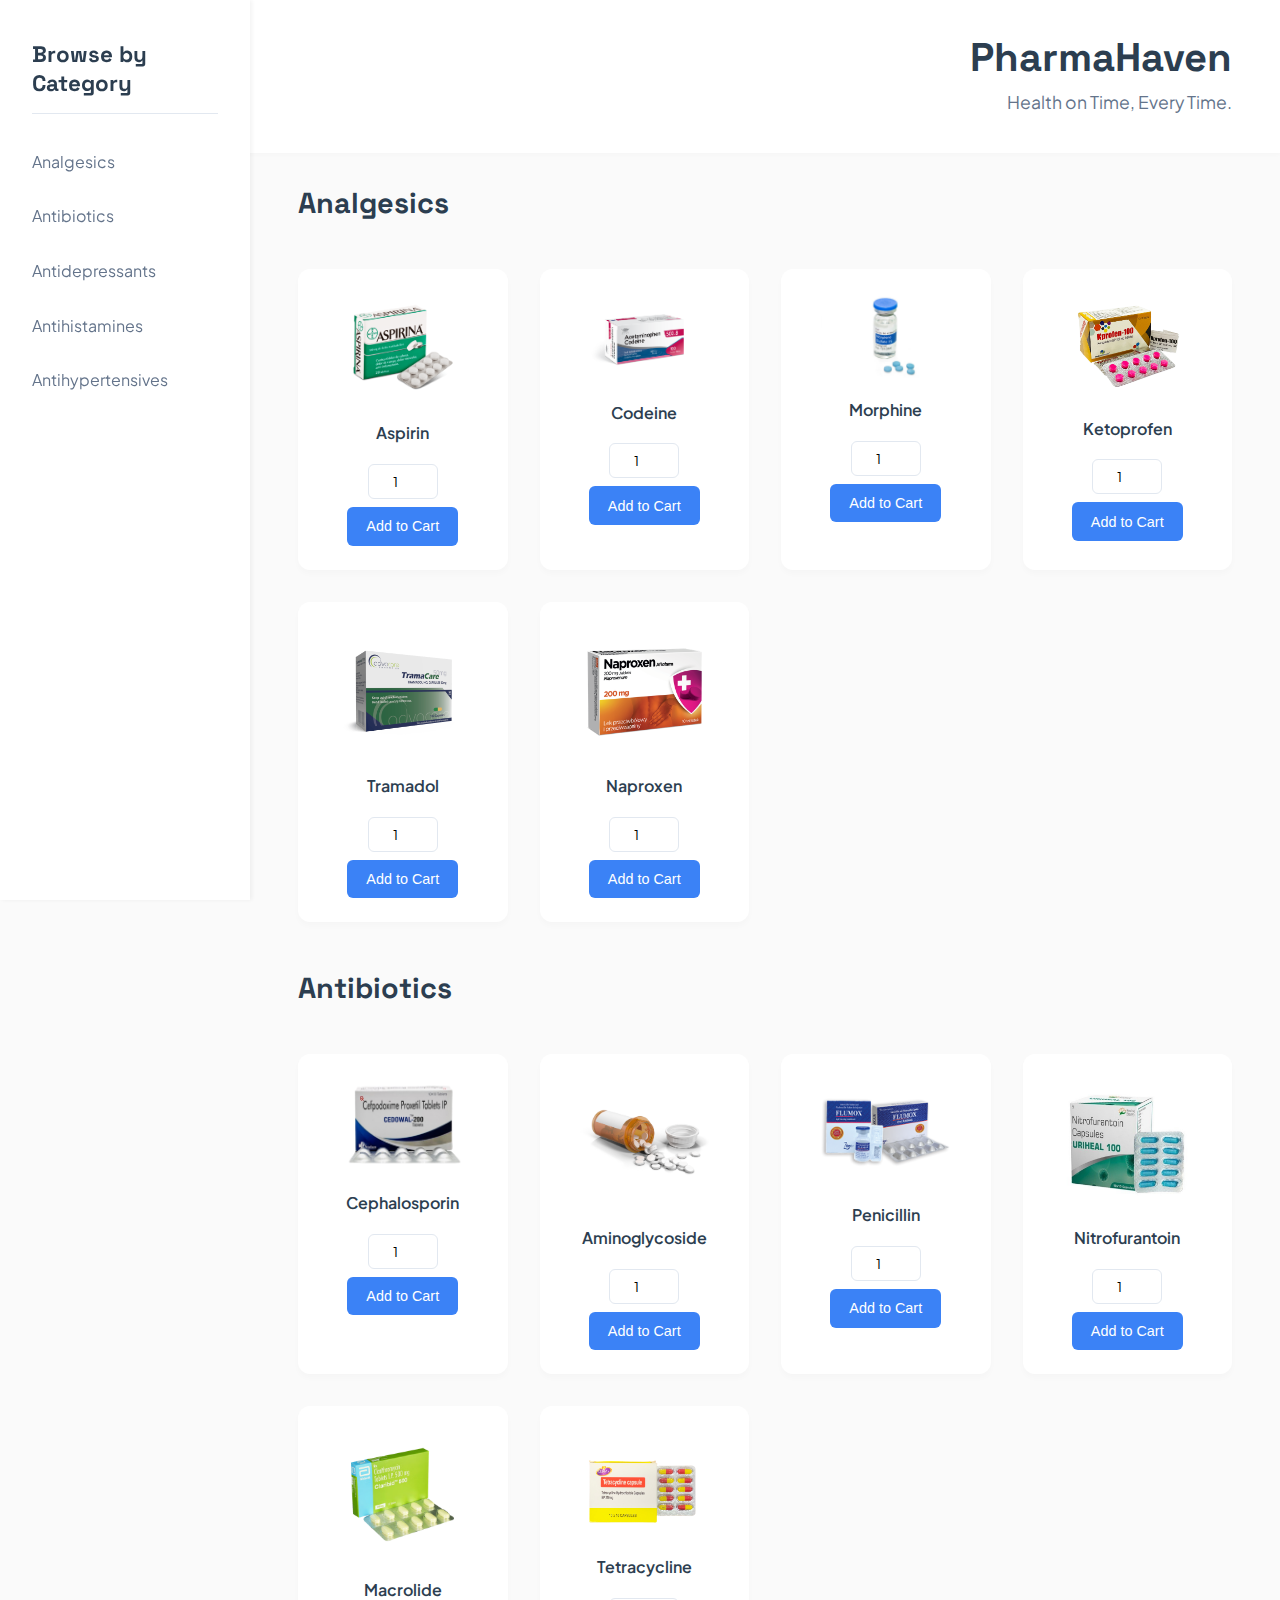
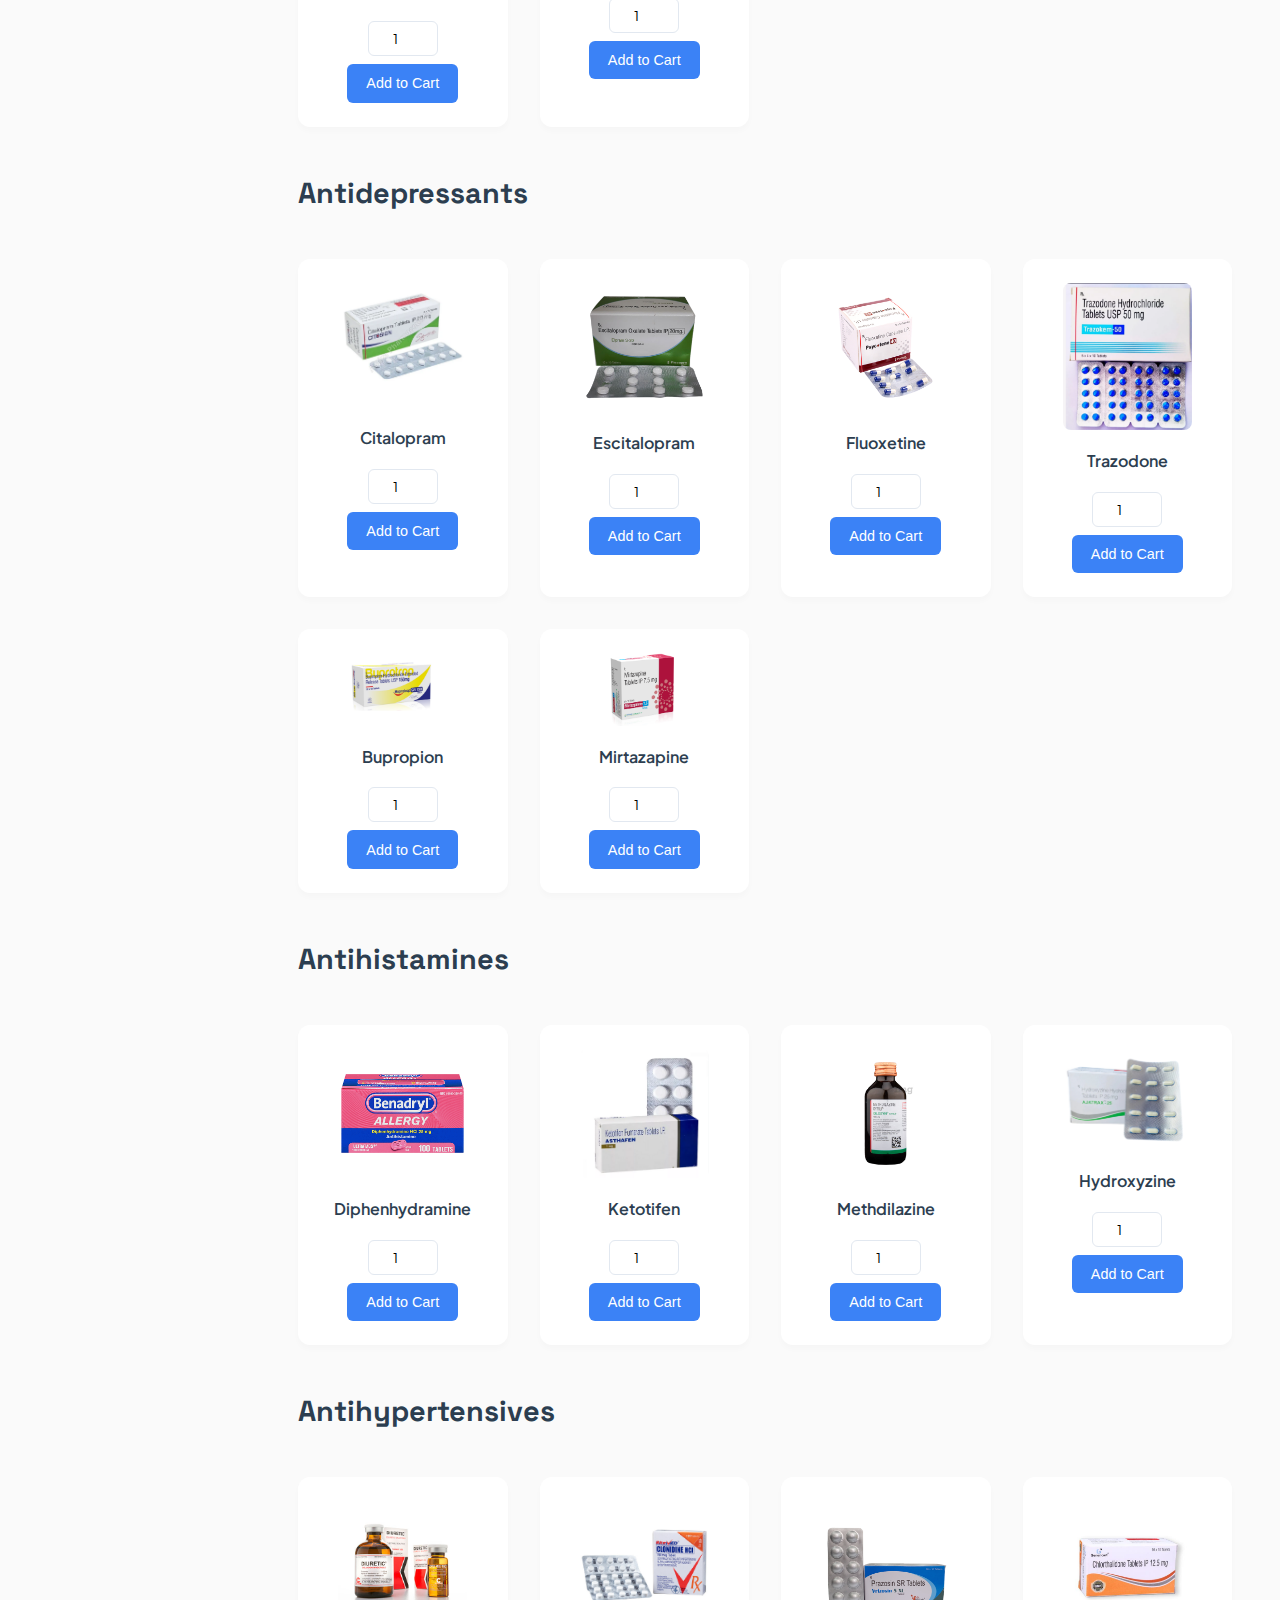
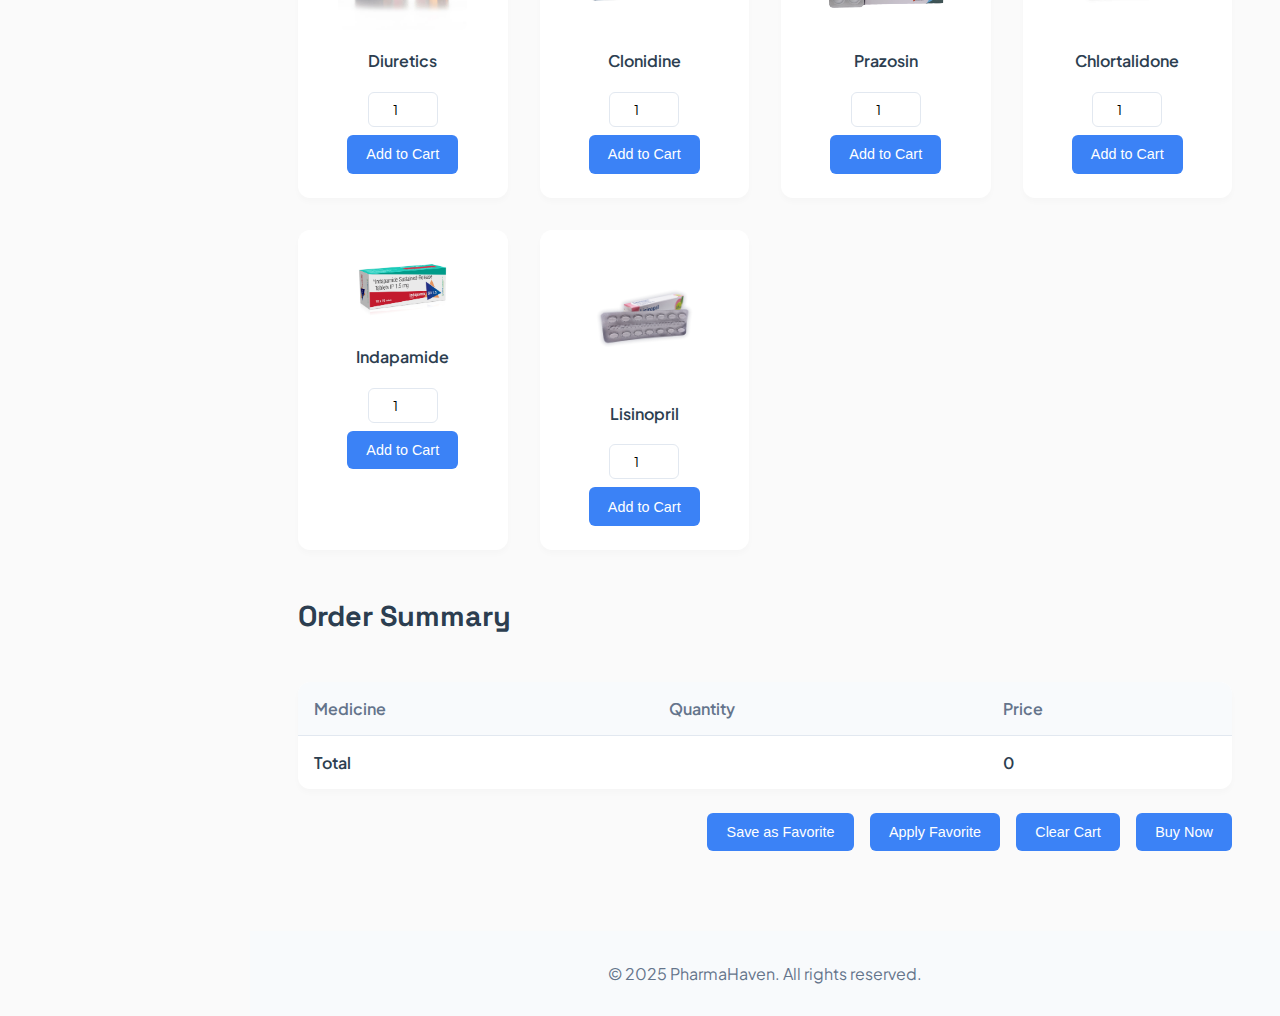
==== index.html @ 5ab81715 "Add files via upload" ====
<!DOCTYPE html>
<html lang="en">
<head>
    <meta charset="UTF-8">
    <meta name="viewport" content="width=device-width, initial-scale=1.0">
    <title>Pharmacy Order Page</title>
    <link rel="stylesheet" href="pharmahaven.css">
</head>
<body>
    <header>
        <h1>PharmaHaven</h1>
        <p>Health on Time, Every Time.</p>
    </header>

    <nav class="category-nav">
        <h3 class="category-title">Browse by Category</h3>
        <ul>
            <li><a href="#analgesics">Analgesics</a></li>
            <li><a href="#antibiotics">Antibiotics</a></li>
            <li><a href="#antidepressants">Antidepressants</a></li>
            <li><a href="#antihistamines">Antihistamines</a></li>
            <li><a href="#antihypertensives">Antihypertensives</a></li>
        </ul>
    </nav>

    <main>
        <!-- Analgesics Section -->
        <section id="analgesics">
            <h2>Analgesics</h2>
            <div class="product-container">
                <div class="product-card">
                    <img src="media/aspirin.png" alt="Aspirin">
                    <div class="product-info">
                        <p>Aspirin</p>
                        <input type="number" id="analgesic1" name="Aspirin" min="0" value="1">
                        <button class="add-to-cart" data-product="Aspirin">Add to Cart</button>
                    </div>
                </div>
                <div class="product-card">
                    <img src="media/codeine.png" alt="Codeine">
                    <div class="product-info">
                        <p>Codeine</p>
                        <input type="number" id="analgesic2" name="Codeine" min="0" value="1">
                        <button class="add-to-cart" data-product="Codeine">Add to Cart</button>
                    </div>
                </div>
                <div class="product-card">
                    <img src="media/morphine.jpg" alt="Morphine">
                    <div class="product-info">
                        <p>Morphine</p>
                        <input type="number" id="analgesic3" name="Morphine" min="0" value="1">
                        <button class="add-to-cart" data-product="Morphine">Add to Cart</button>
                    </div>
                </div>
                <div class="product-card">
                    <img src="media/ketoprofen.jpg" alt="Ketoprofen">
                    <div class="product-info">
                        <p>Ketoprofen</p>
                        <input type="number" id="analgesic4" name="Ketoprofen" min="0" value="1">
                        <button class="add-to-cart" data-product="Ketoprofen">Add to Cart</button>
                    </div>
                </div>
                <div class="product-card">
                    <img src="media/tramadol.png" alt="Tramadol">
                    <div class="product-info">
                        <p>Tramadol</p>
                        <input type="number" id="analgesic5" name="Tramadol" min="0" value="1">
                        <button class="add-to-cart" data-product="Tramadol">Add to Cart</button>
                    </div>
                </div>
                <div class="product-card">
                    <img src="media/naproxen.png" alt="Naproxen">
                    <div class="product-info">
                        <p>Naproxen</p>
                        <input type="number" id="analgesic6" name="Naproxen" min="0" value="1">
                        <button class="add-to-cart" data-product="Naproxen">Add to Cart</button>
                    </div>
                </div>
            </div>
        </section>

        <!-- Antibiotics Section -->
        <section id="antibiotics">
            <h2>Antibiotics</h2>
            <div class="product-container">
                <div class="product-card">
                    <img src="media/cephalosporins.png" alt="Cephalosporin">
                    <div class="product-info">
                        <p>Cephalosporin</p>
                        <input type="number" id="antibiotic1" name="Cephalosporin" min="0" value="1">
                        <button class="add-to-cart" data-product="Cephalosporin">Add to Cart</button>
                    </div>
                </div>
                <div class="product-card">
                    <img src="media/aminoglycosides.png" alt="Aminoglycoside">
                    <div class="product-info">
                        <p>Aminoglycoside</p>
                        <input type="number" id="antibiotic2" name="Aminoglycoside" min="0" value="1">
                        <button class="add-to-cart" data-product="Aminoglycoside">Add to Cart</button>
                    </div>
                </div>
                <div class="product-card">
                    <img src="media/Penicillin.png" alt="Penicillin">
                    <div class="product-info">
                        <p>Penicillin</p>
                        <input type="number" id="antibiotic3" name="Penicillin" min="0" value="1">
                        <button class="add-to-cart" data-product="Penicillin">Add to Cart</button>
                    </div>
                </div>
                <div class="product-card">
                    <img src="media/Nitrofurantoin.png" alt="Nitrofurantoin">
                    <div class="product-info">
                        <p>Nitrofurantoin</p>
                        <input type="number" id="antibiotic4" name="Nitrofurantoin" min="0" value="1">
                        <button class="add-to-cart" data-product="Nitrofurantoin">Add to Cart</button>
                    </div>
                </div>
                <div class="product-card">
                    <img src="media/Macrolide.avif" alt="Macrolide">
                    <div class="product-info">
                        <p>Macrolide</p>
                        <input type="number" id="antibiotic5" name="Macrolide" min="0" value="1">
                        <button class="add-to-cart" data-product="Macrolide">Add to Cart</button>
                    </div>
                </div>
                <div class="product-card">
                    <img src="media/Tetracycline.png" alt="Tetracycline">
                    <div class="product-info">
                        <p>Tetracycline</p>
                        <input type="number" id="antibiotic6" name="Tetracycline" min="0" value="1">
                        <button class="add-to-cart" data-product="Tetracycline">Add to Cart</button>
                    </div>
                </div>
            </div>
        </section>

        <!-- Antidepressants Section -->
        <section id="antidepressants">
            <h2>Antidepressants</h2>
            <div class="product-container">
                <div class="product-card">
                    <img src="media/Citalopram.png" alt="Citalopram">
                    <div class="product-info">
                        <p>Citalopram</p>
                        <input type="number" id="antibiotic1" name="Citalopram" min="0" value="1">
                        <button class="add-to-cart" data-product="Citalopram">Add to Cart</button>
                    </div>
                </div>
                <div class="product-card">
                    <img src="media/Escitalopram.png" alt="Escitalopram">
                    <div class="product-info">
                        <p>Escitalopram</p>
                        <input type="number" id="antibiotic2" name="Escitalopram" min="0" value="1">
                        <button class="add-to-cart" data-product="Escitalopram">Add to Cart</button>
                    </div>
                </div>
                <div class="product-card">
                        <img src="media/Fluoxetine.png" alt="Fluoxetine">
                        <div class="product-info">
                            <p>Fluoxetine</p>
                            <input type="number" id="antibiotic1" name="Fluoxetine" min="0" value="1">
                            <button class="add-to-cart" data-product="Fluoxetine">Add to Cart</button>
                        </div>
                </div>
                <div class="product-card">
                        <img src="media/Trazodone.png" alt="Trazodone">
                        <div class="product-info">
                            <p>Trazodone</p>
                            <input type="number" id="antibiotic2" name="Trazodone" min="0" value="1">
                            <button class="add-to-cart" data-product="Trazodone">Add to Cart</button>
                        </div>
                </div>
                <div class="product-card">
                    <img src="media/Bupropion.png" alt="Bupropion">
                    <div class="product-info">
                        <p>Bupropion</p>
                        <input type="number" id="antibiotic1" name="Bupropion" min="0" value="1">
                        <button class="add-to-cart" data-product="Bupropion">Add to Cart</button>
                    </div>
                </div>
                <div class="product-card">
                    <img src="media/Mirtazapine.png" alt="Mirtazapine">
                    <div class="product-info">
                        <p>Mirtazapine</p>
                        <input type="number" id="antibiotic2" name="Mirtazapine" min="0" value="1">
                        <button class="add-to-cart" data-product="Mirtazapine">Add to Cart</button>
                    </div>
                </div>
            </div>
        </section>

         <!-- Antihistamines Section -->
         <section id="antihistamines">
            <h2>Antihistamines</h2>
            <div class="product-container">
                <div class="product-card">
                    <img src="media/Diphenhydramine.png" alt="Diphenhydramine">
                    <div class="product-info">
                        <p>Diphenhydramine</p>
                        <input type="number" id="analgesic1" name="Diphenhydramine" min="0" value="1">
                        <button class="add-to-cart" data-product="Diphenhydramine">Add to Cart</button>
                    </div>
                </div>
                <div class="product-card">
                    <img src="media/Ketotifen.png" alt="Ketotifen">
                    <div class="product-info">
                        <p>Ketotifen</p>
                        <input type="number" id="analgesic2" name="Ketotifen" min="0" value="1">
                        <button class="add-to-cart" data-product="Ketotifen">Add to Cart</button>
                    </div>
                </div>
                <div class="product-card">
                    <img src="media/Methdilazine.avif" alt="Methdilazine">
                    <div class="product-info">
                        <p>Methdilazine</p>
                        <input type="number" id="analgesic3" name="Methdilazine" min="0" value="1">
                        <button class="add-to-cart" data-product="Methdilazine">Add to Cart</button>
                    </div>
                </div>
                <div class="product-card">
                    <img src="media/Hydroxyzine.png" alt="Hydroxyzine">
                    <div class="product-info">
                        <p>Hydroxyzine</p>
                        <input type="number" id="analgesic4" name="Hydroxyzine" min="0" value="1">
                        <button class="add-to-cart" data-product="Hydroxyzine">Add to Cart</button>
                    </div>
                </div>
            </div>
        </section>

         <!-- Antihypertensives  Section -->
         <section id="antihypertensives">
            <h2>Antihypertensives</h2>
            <div class="product-container">
                <div class="product-card">
                    <img src="media/Diuretics.jpg" alt="Diuretics">
                    <div class="product-info">
                        <p>Diuretics</p>
                        <input type="number" id="analgesic1" name="Diuretics" min="0" value="1">
                        <button class="add-to-cart" data-product="Diuretics">Add to Cart</button>
                    </div>
                </div>
                <div class="product-card">
                    <img src="media/Clonidine.jpg" alt="Clonidine">
                    <div class="product-info">
                        <p>Clonidine</p>
                        <input type="number" id="analgesic2" name="Clonidine" min="0" value="1">
                        <button class="add-to-cart" data-product="Clonidine">Add to Cart</button>
                    </div>
                </div>
                <div class="product-card">
                    <img src="media/Prazosin.png" alt="Prazosin">
                    <div class="product-info">
                        <p>Prazosin</p>
                        <input type="number" id="analgesic3" name="Prazosin" min="0" value="1">
                        <button class="add-to-cart" data-product="Prazosin">Add to Cart</button>
                    </div>
                </div>
                <div class="product-card">
                    <img src="media/Chlortalidone.jpg" alt="Chlortalidone">
                    <div class="product-info">
                        <p>Chlortalidone</p>
                        <input type="number" id="analgesic4" name="Chlortalidone" min="0" value="1">
                        <button class="add-to-cart" data-product="Chlortalidone">Add to Cart</button>
                    </div>
                </div>
                <div class="product-card">
                    <img src="media/Indapamide.png" alt="Indapamide">
                    <div class="product-info">
                        <p>Indapamide</p>
                        <input type="number" id="analgesic5" name="Indapamide" min="0" value="1">
                        <button class="add-to-cart" data-product="Indapamide">Add to Cart</button>
                    </div>
                </div>
                <div class="product-card">
                    <img src="media/Lisinopril.png" alt="Lisinopril">
                    <div class="product-info">
                        <p>Lisinopril</p>
                        <input type="number" id="analgesic6" name="Lisinopril" min="0" value="1">
                        <button class="add-to-cart" data-product="Lisinopril">Add to Cart</button>
                    </div>
                </div>
            </div>
        </section>

        <!-- Order Summary -->
        <section>
            <h2>Order Summary</h2>
            <table id="orderTable">
                <thead>
                    <tr>
                        <th>Medicine</th>
                        <th>Quantity</th>
                        <th>Price</th>
                    </tr>
                </thead>
                <tbody></tbody>
                <tfoot>
                    <tr>
                        <td colspan="2">Total</td>
                        <td id="totalPrice">0</td>
                    </tr>
                </tfoot>
            </table>
            <div class="action-buttons">
                <button id="saveFavorite">Save as Favorite</button>
                <button id="applyFavorite">Apply Favorite</button>
                <button id="clearCart">Clear Cart</button>
                <button id="buyNow">Buy Now</button>
            </div>
        </section>
    </main>

    <footer>
        <p>&copy; 2025 PharmaHaven. All rights reserved.</p>
    </footer>

    <script src="script.js"></script>
</body>
</html>
---- pharmahaven.css ----
/* to import Google Fonts (i hope this is allowed) */
@import url('https://fonts.googleapis.com/css2?family=Plus+Jakarta+Sans:wght@400;500;600;700&family=Space+Grotesk:wght@700&display=swap');

* {
    margin: 0;
    padding: 0;
    box-sizing: border-box;
}

body {
    font-family: 'Plus Jakarta Sans', sans-serif;
    margin: 0;
    padding: 0;
    background-color: #fafafa;
    color: #2c3e50;
}

/* header/title */
header {
    background: #ffffff;
    color: #2c3e50;
    padding: 2rem 3rem;
    box-shadow: 0 2px 4px rgba(0, 0, 0, 0.02);
    display: flex;
    flex-direction: column;
    align-items: flex-end; 
}

header h1 {
    font-family: 'Space Grotesk', sans-serif;
    font-size: 2.5rem;
    font-weight: 700;
    margin: 0;
    color: #2c3e50;
    text-align: right;
}

header p {
    margin: 0.5rem 0;
    color: #64748b;
    font-size: 1.1rem;
    text-align: right; 
}

/* nav */
.category-title {
    font-family: 'Space Grotesk', sans-serif;
    color: #2c3e50;
    font-size: 1.4rem;
    padding: 0 2rem;
    margin-bottom: 1.5rem;
    margin-top: -80px;
    font-weight: 700;
    position: relative;
    padding-bottom: 1rem;
}

/* accent line after catagory tittle */
.category-title:after {
    content: '';
    position: absolute;
    bottom: 0;
    left: 2rem;
    right: 2rem;
    height: 1px;
    background-color: #e2e8f0;
}

.category-nav {
    position: fixed;
    left: 0;
    top: 0;
    width: 250px;
    height: 100vh;
    background: #ffffff;
    padding: 120px 0 2rem 0;
    box-shadow: 2px 0 4px rgba(0, 0, 0, 0.05);
}

.category-nav ul {
    list-style: none;
    padding: 0;
}

.category-nav li {
    margin: 0.5rem 0;
}

.category-nav a {
    display: block;
    padding: 0.8rem 2rem;
    color: #64748b;
    text-decoration: none;
    transition: all 0.3s ease;
    font-size: 1rem;
}

.category-nav a:hover {
    background: #f8fafc;
    color: #3b82f6;
}

/* main */
main {
    margin-left: 250px;
    padding: 2rem 3rem;
    max-width: none;
    background: transparent;
    box-shadow: none;
}

/* Section styles */
section {
    margin-bottom: 3rem;
    background: transparent;
    padding: 0;
    box-shadow: none;
}

h2 {
    font-family: 'Space Grotesk', sans-serif;
    color: #2c3e50;
    border-bottom: none;
    padding-bottom: 1rem;
    font-size: 1.8rem;
    margin-bottom: 2rem;
}

/* product grid */
.product-container {
    display: grid;
    grid-template-columns: repeat(auto-fill, minmax(200px, 1fr));
    gap: 2rem;
    justify-content: start;
}

.product-card {
    background-color: #ffffff;
    border: none;
    border-radius: 12px;
    padding: 1.5rem;
    text-align: center;
    box-shadow: 0 4px 6px rgba(0, 0, 0, 0.02);
    transition: all 0.3s ease;
}

.product-card:hover {
    transform: translateY(-5px);
    box-shadow: 0 12px 20px rgba(0, 0, 0, 0.06);
}

.product-card img {
    max-width: 80%;
    height: auto;
    border-radius: 8px;
    margin-bottom: 1rem;
}

.product-info p {
    font-size: 1rem;
    font-weight: 600;
    color: #2c3e50;
    margin-bottom: 0.8rem;
}

/* Form styles */
input[type="number"] {
    width: 70px;
    padding: 0.5rem;
    border: 1px solid #e2e8f0;
    border-radius: 6px;
    text-align: center;
    font-family: inherit;
    margin: 0.5rem 0;
}

/* for Buttons */
.add-to-cart,
.action-buttons button {
    background: #3b82f6;
    color: white;
    border: none;
    padding: 0.7rem 1.2rem;
    border-radius: 6px;
    cursor: pointer;
    font-size: 0.9rem;
    font-weight: 500;
    transition: all 0.3s ease;
}

.add-to-cart:hover,
.action-buttons button:hover {
    background: #2563eb;
    transform: translateY(-2px);
}

/* table styles */
table {
    width: 100%;
    border-collapse: separate;
    border-spacing: 0;
    margin-top: 1.5rem;
    background: white;
    border-radius: 12px;
    overflow: hidden;
    box-shadow: 0 4px 6px rgba(0, 0, 0, 0.02);
}

th, td {
    border: none;
    border-bottom: 1px solid #e2e8f0;
    padding: 1rem;
    text-align: left;
}

th {
    background: #f8fafc;
    font-weight: 600;
    color: #64748b;
}

tfoot td {
    font-weight: 600;
    border-bottom: none;
}

/* Footer */
footer {
    margin-left: 250px;
    text-align: center;
    padding: 2rem 0;
    background: #f8fafc;
    color: #64748b;
}

/* Action buttons container */
.action-buttons {
    display: flex;
    gap: 1rem;
    justify-content: flex-end;
    margin-top: 1.5rem;
}

/* Checkout form */
.form-group {
    margin-bottom: 1.5rem;
}

.form-group label {
    display: block;
    margin-bottom: 0.5rem;
    color: #2c3e50;
    font-weight: 500;
}

.form-group input,
.form-group textarea {
    width: 100%;
    padding: 0.8rem;
    border: 1px solid #e2e8f0;
    border-radius: 8px;
    font-size: 1rem;
    transition: all 0.3s ease;
}

.form-group input:focus,
.form-group textarea:focus {
    outline: none;
    border-color: #3b82f6;
    box-shadow: 0 0 0 3px rgba(59, 130, 246, 0.1);
}

.form-group textarea {
    height: 120px;
    resize: vertical;
}

#payNow {
    background: #3b82f6;
    color: white;
    border: none;
    padding: 1rem 2rem;
    border-radius: 8px;
    cursor: pointer;
    font-size: 1.1rem;
    font-weight: 500;
    width: 100%;
    margin-top: 2rem;
    transition: all 0.3s ease;
}

#payNow:hover {
    background: #2563eb;
    transform: translateY(-2px);
}

/* adjustments to ensure responsivenesss */
@media (max-width: 768px) {
    .category-nav {
        display: none;
    }
    
    main, footer {
        margin-left: 0;
    }
    
    header {
        padding: 1.5rem;
    }
    
    main {
        padding: 1.5rem;
    }
    
    .product-container {
        grid-template-columns: repeat(auto-fill, minmax(160px, 1fr));
        gap: 1rem;
    }
}
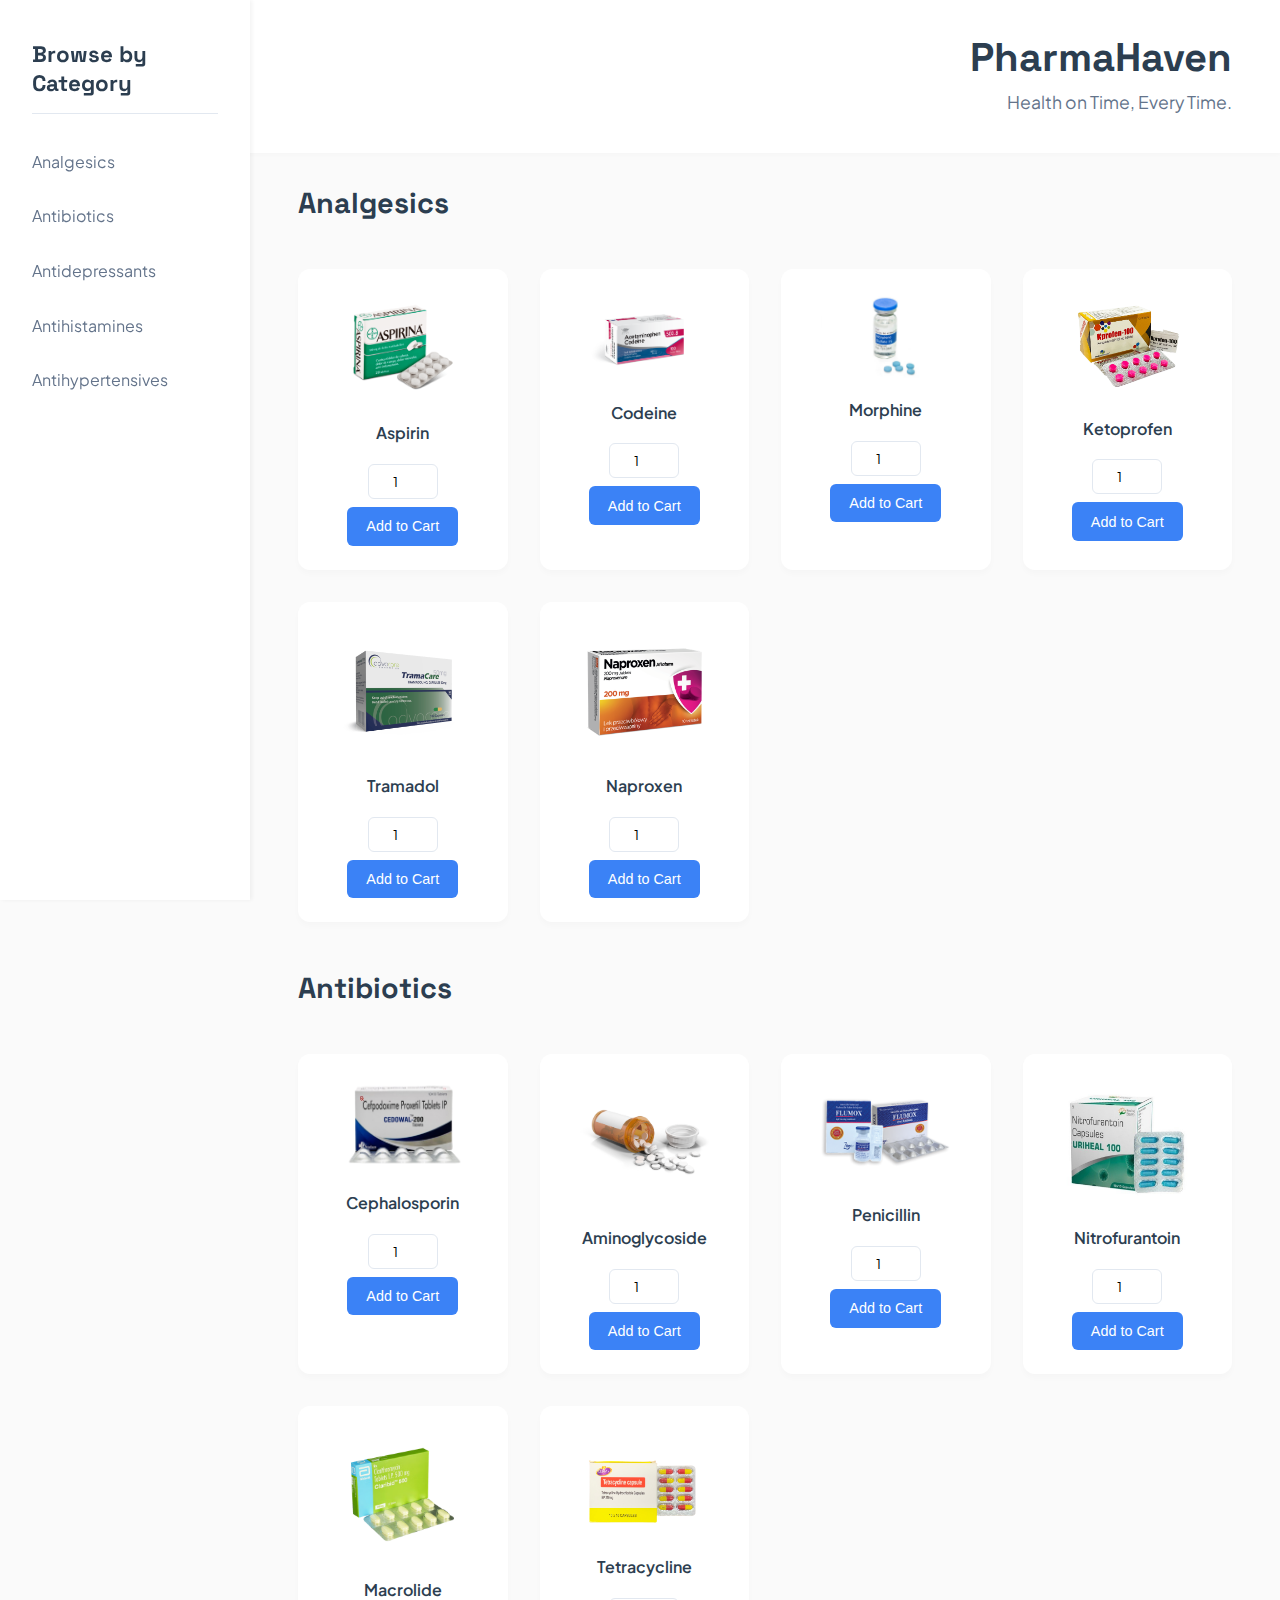
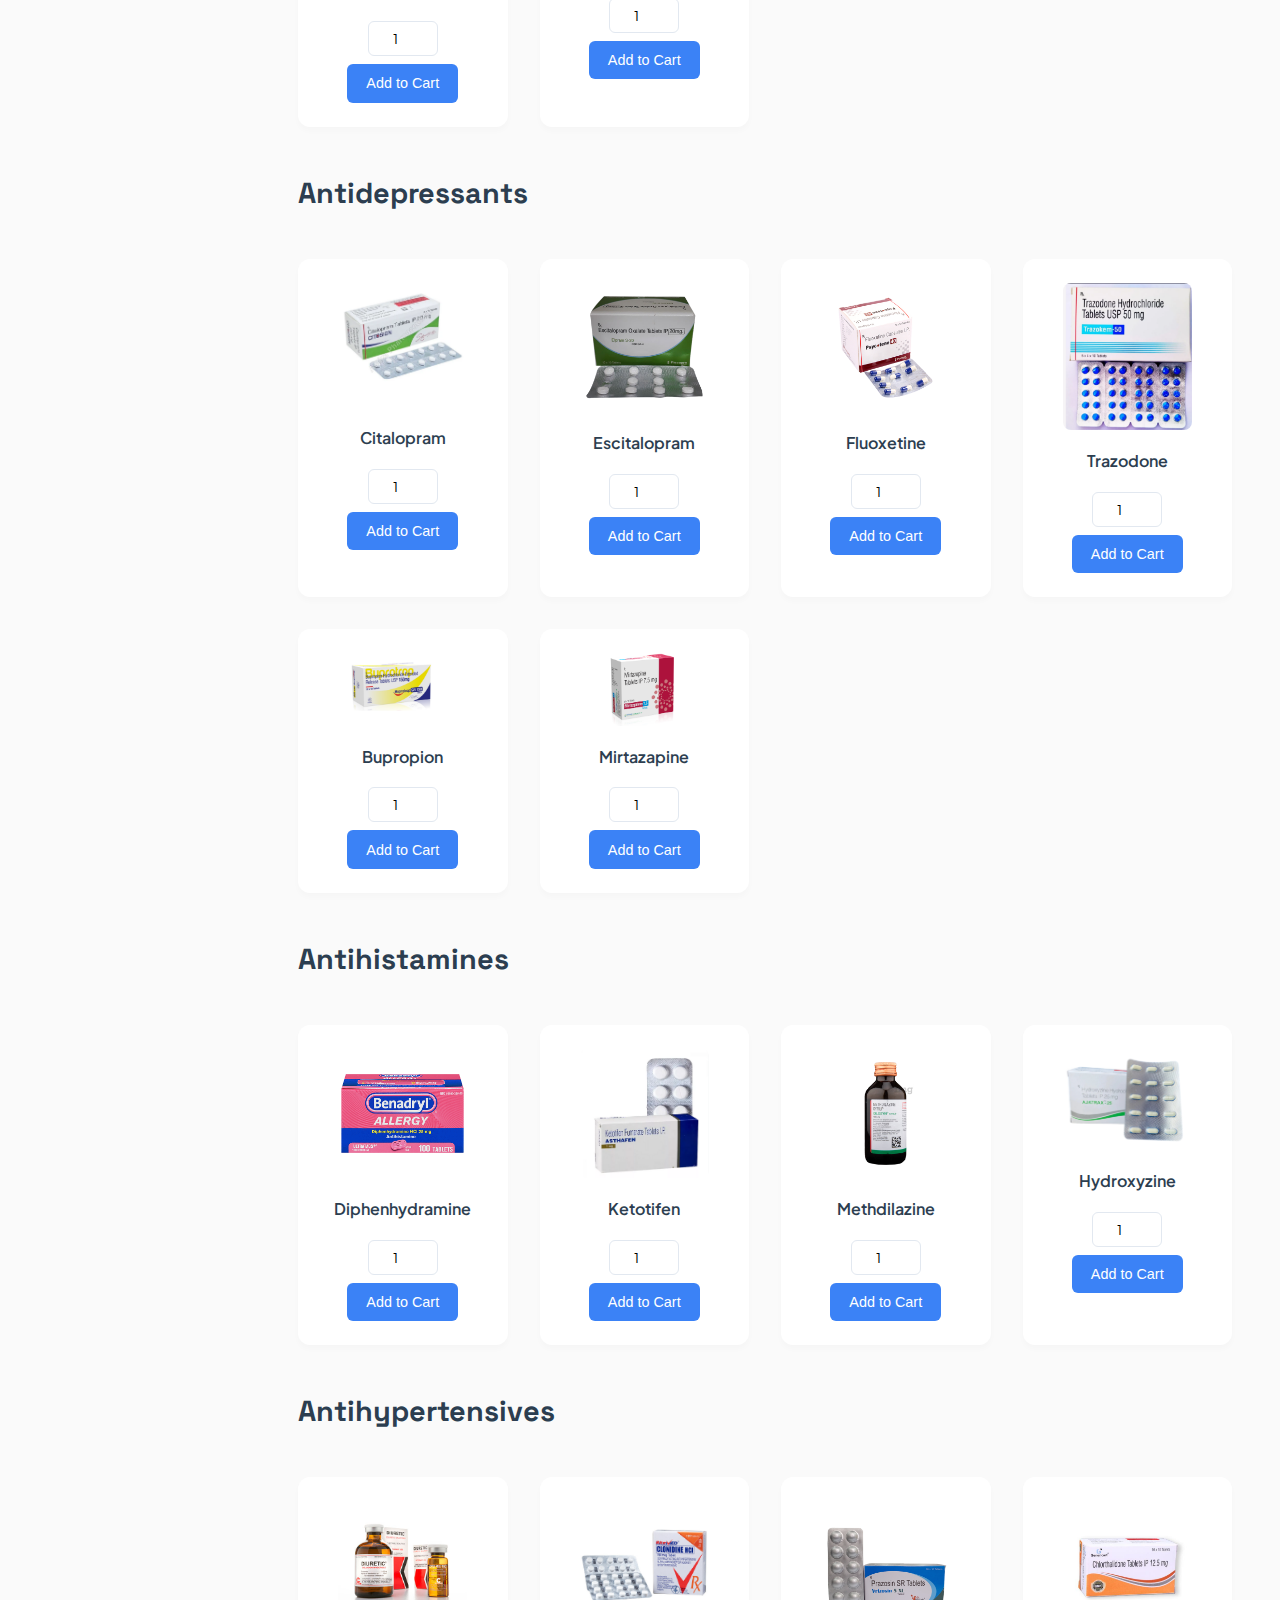
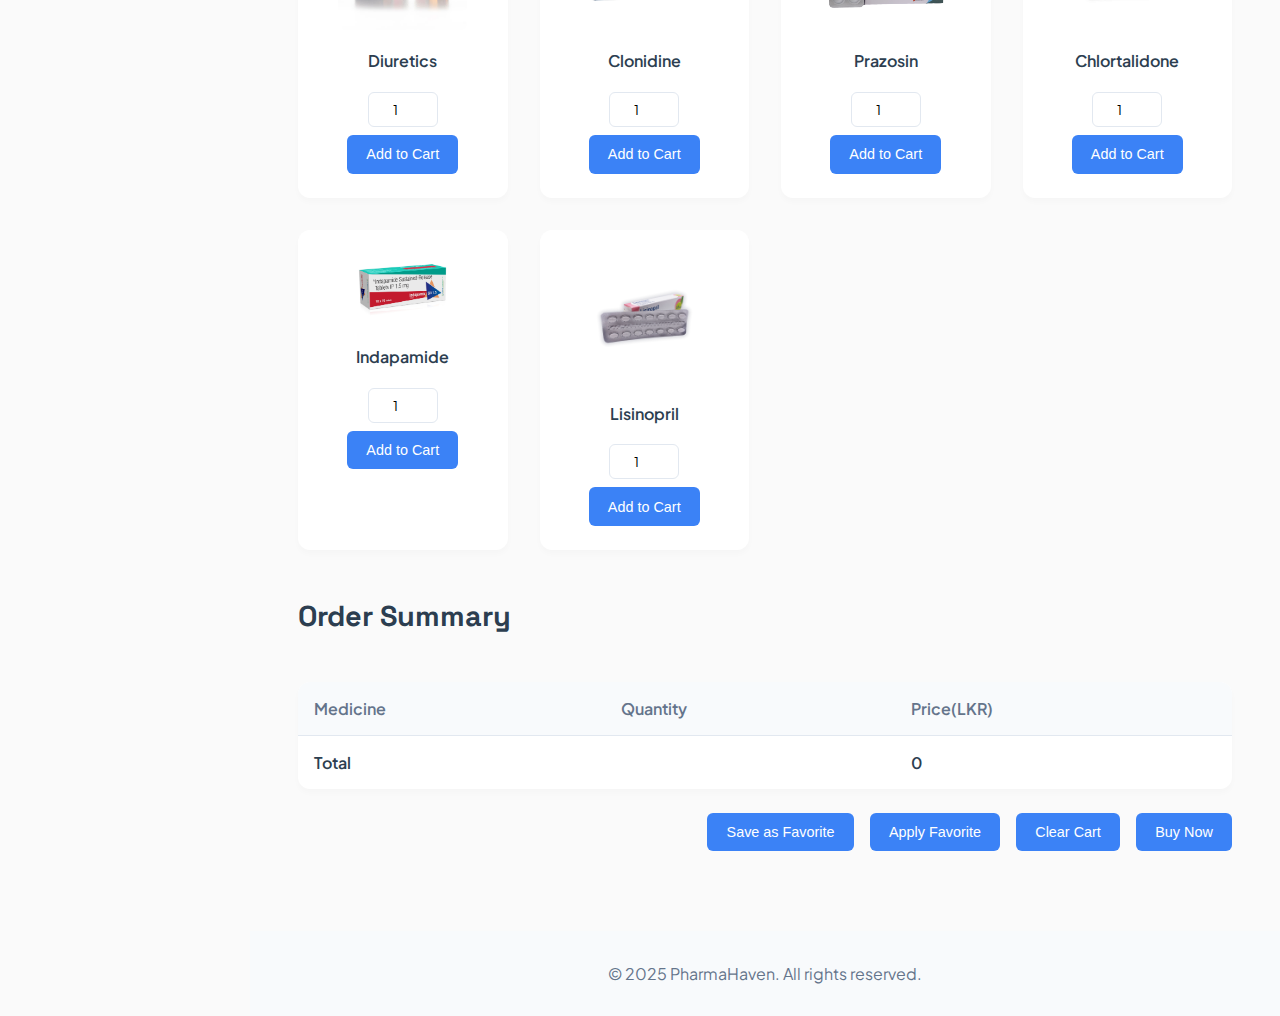
==== commit 74f1872a: "Update index.html" ====
--- a/index.html
+++ b/index.html
@@ -291,7 +291,7 @@
                     <tr>
                         <th>Medicine</th>
                         <th>Quantity</th>
-                        <th>Price</th>
+                        <th>Price(LKR)</th>
                     </tr>
                 </thead>
                 <tbody></tbody>
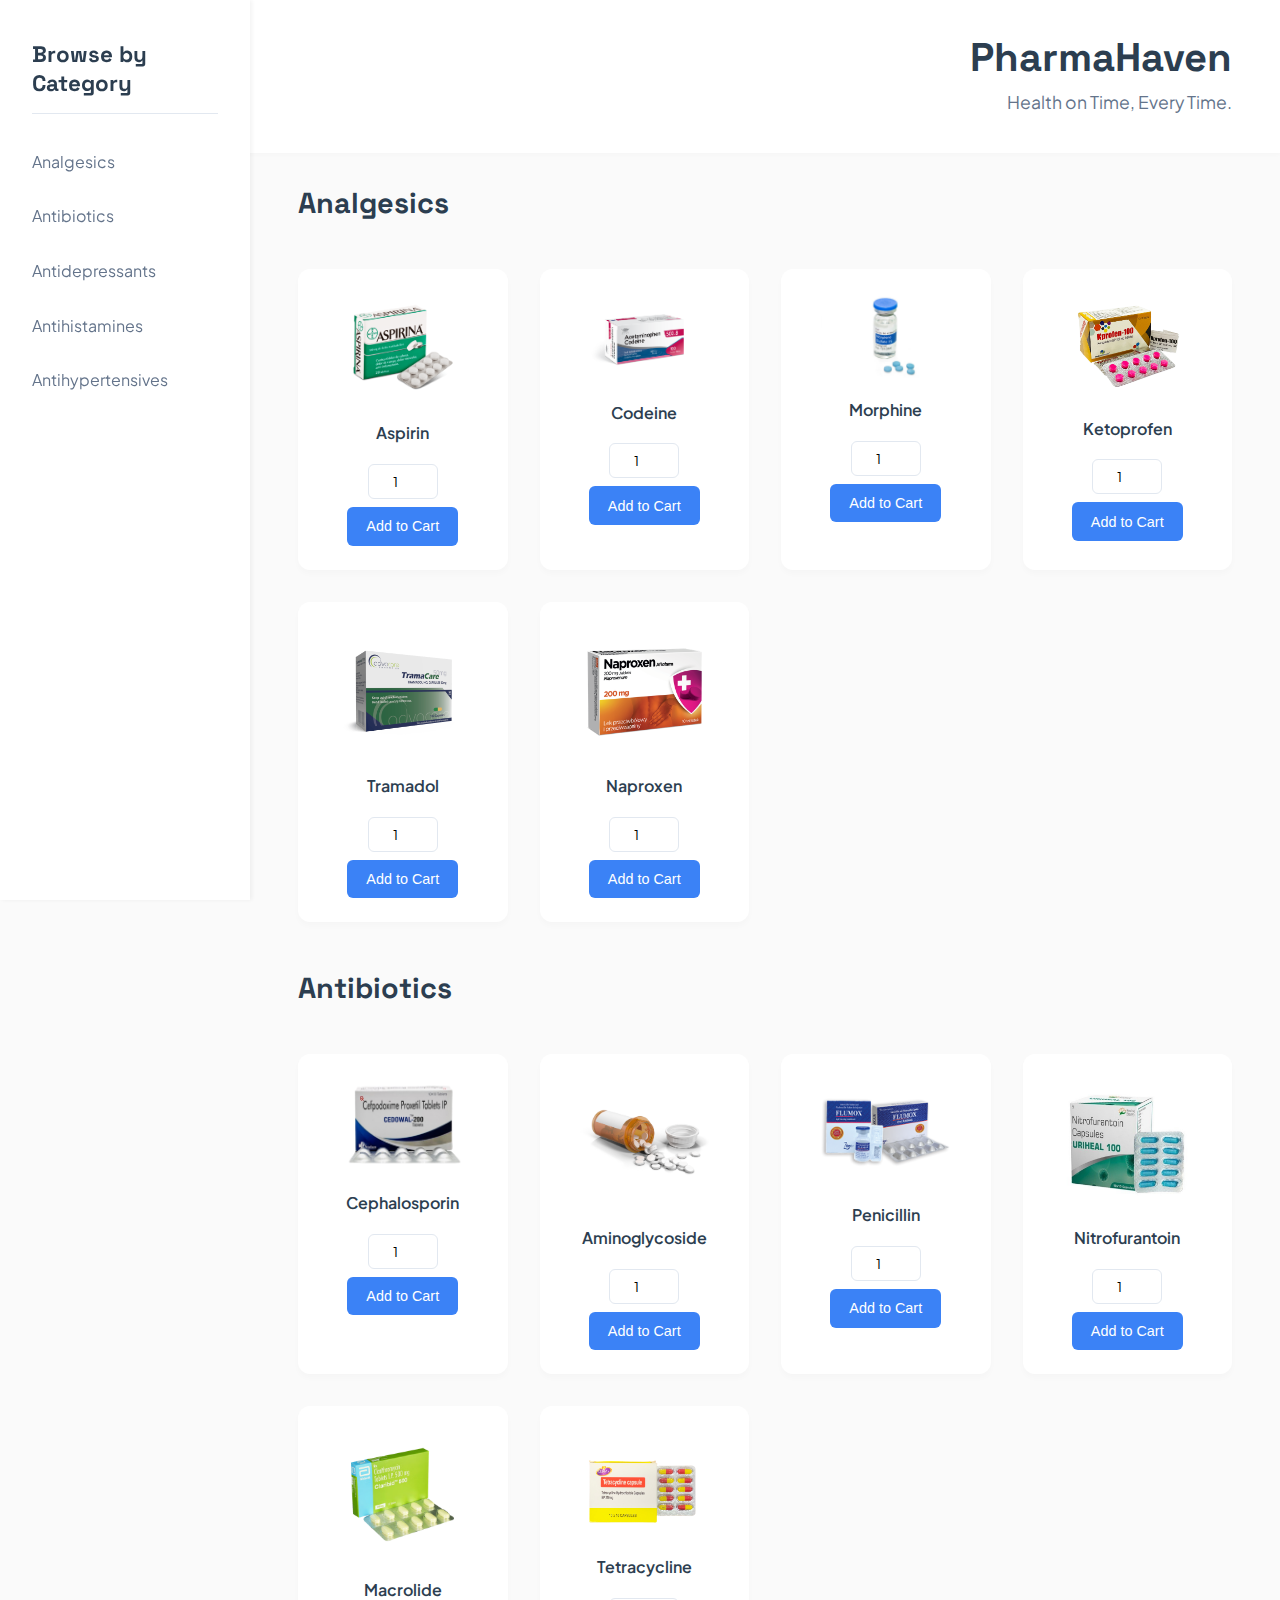
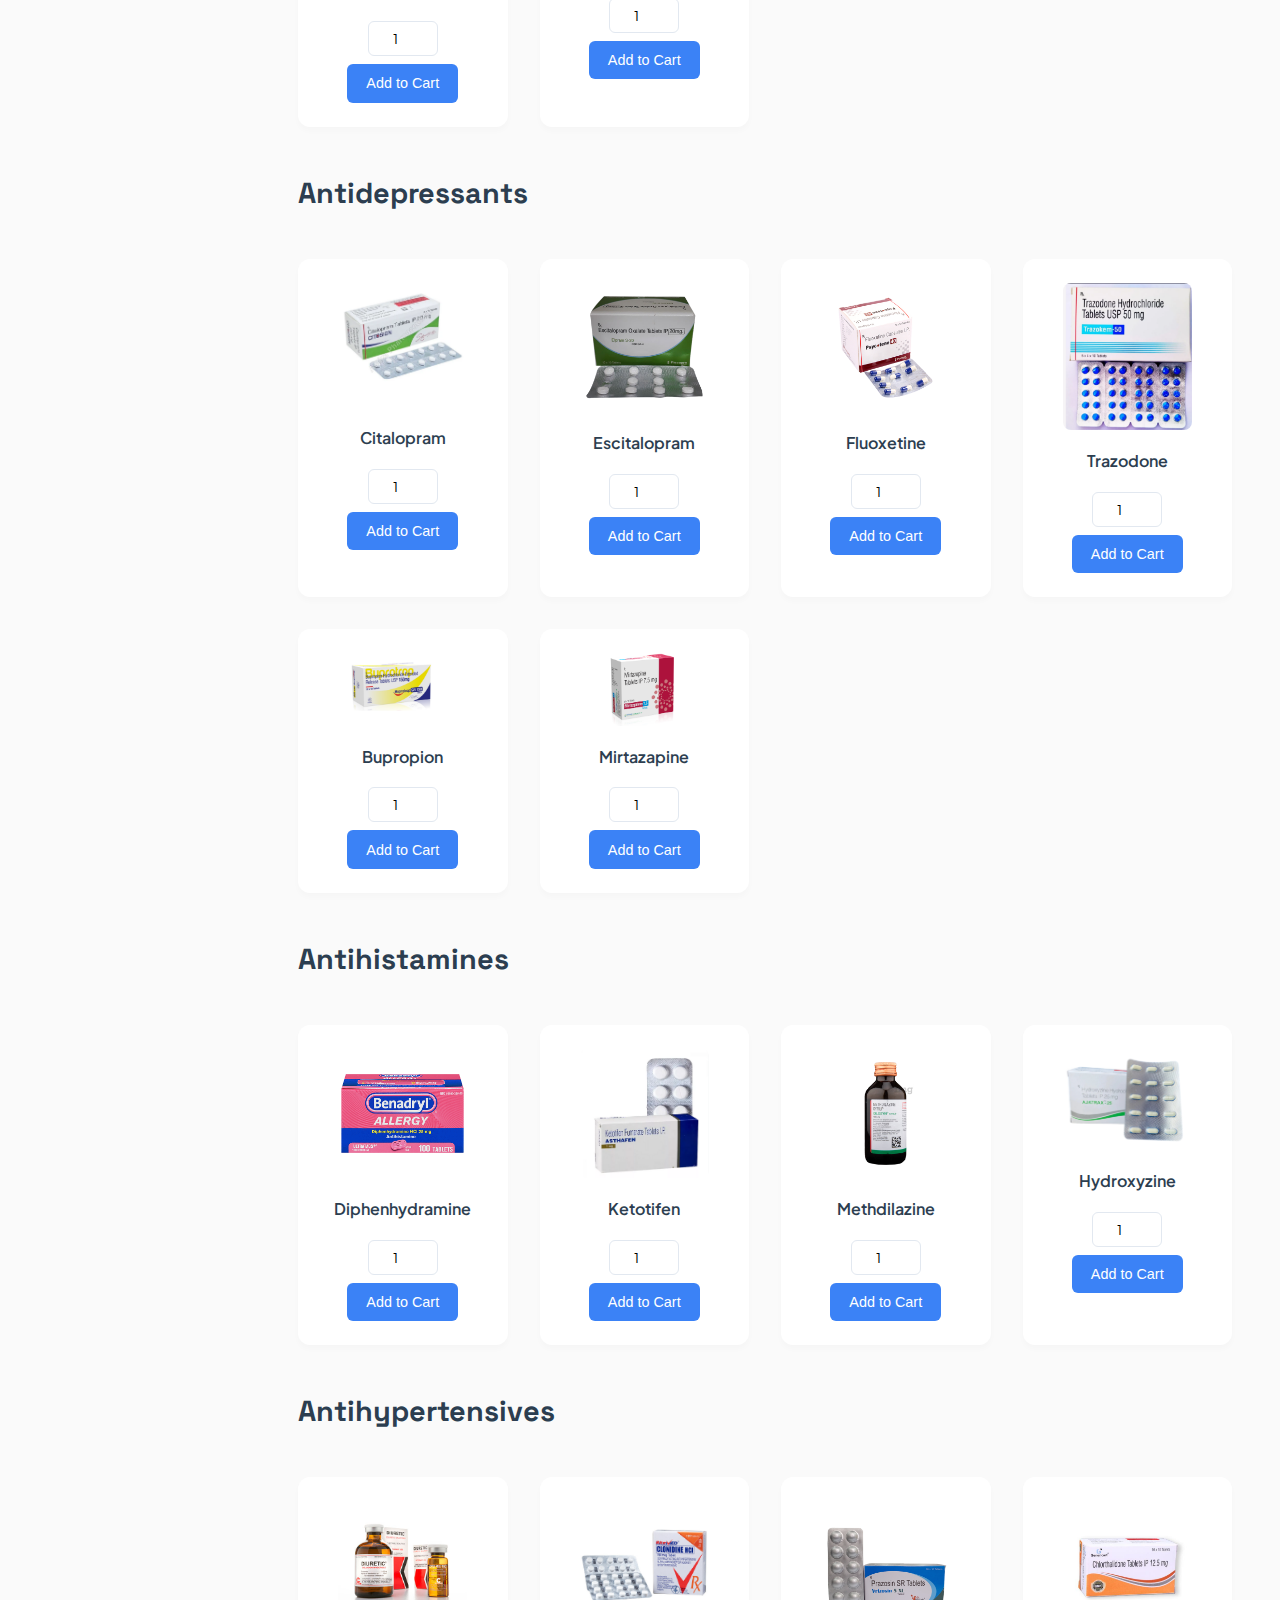
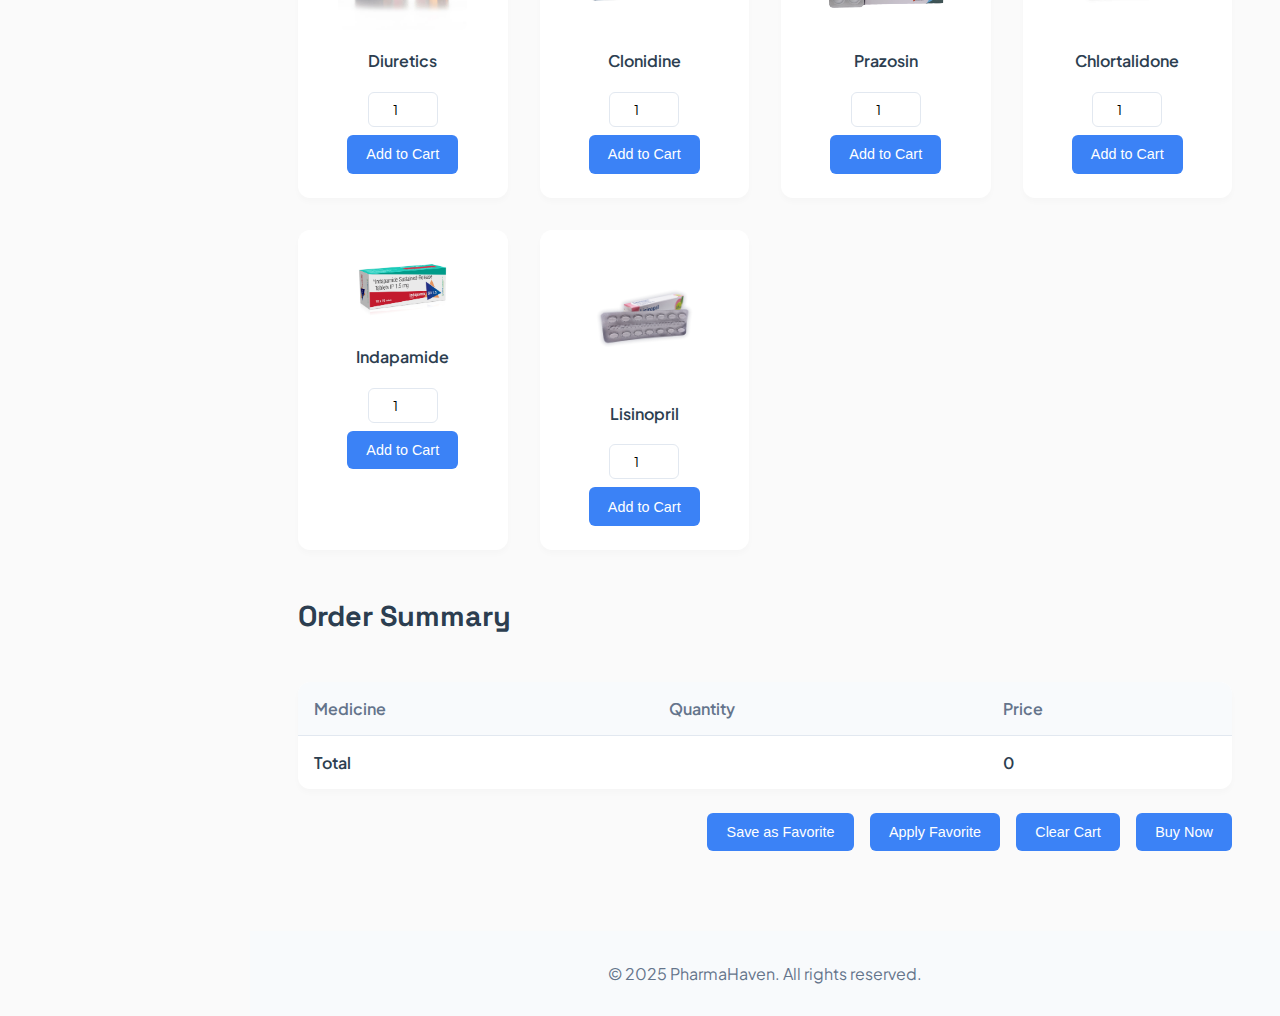
==== commit 738157f2: "Update index.html" ====
--- a/index.html
+++ b/index.html
@@ -142,7 +142,7 @@
                     <img src="media/Citalopram.png" alt="Citalopram">
                     <div class="product-info">
                         <p>Citalopram</p>
-                        <input type="number" id="antibiotic1" name="Citalopram" min="0" value="1">
+                        <input type="number" id="antidepressant1" name="Citalopram" min="0" value="1">
                         <button class="add-to-cart" data-product="Citalopram">Add to Cart</button>
                     </div>
                 </div>
@@ -150,7 +150,7 @@
                     <img src="media/Escitalopram.png" alt="Escitalopram">
                     <div class="product-info">
                         <p>Escitalopram</p>
-                        <input type="number" id="antibiotic2" name="Escitalopram" min="0" value="1">
+                        <input type="number" id="antidepressant2" name="Escitalopram" min="0" value="1">
                         <button class="add-to-cart" data-product="Escitalopram">Add to Cart</button>
                     </div>
                 </div>
@@ -158,7 +158,7 @@
                         <img src="media/Fluoxetine.png" alt="Fluoxetine">
                         <div class="product-info">
                             <p>Fluoxetine</p>
-                            <input type="number" id="antibiotic1" name="Fluoxetine" min="0" value="1">
+                            <input type="number" id="antidepressant3" name="Fluoxetine" min="0" value="1">
                             <button class="add-to-cart" data-product="Fluoxetine">Add to Cart</button>
                         </div>
                 </div>
@@ -166,7 +166,7 @@
                         <img src="media/Trazodone.png" alt="Trazodone">
                         <div class="product-info">
                             <p>Trazodone</p>
-                            <input type="number" id="antibiotic2" name="Trazodone" min="0" value="1">
+                            <input type="number" id="antidepressant4" name="Trazodone" min="0" value="1">
                             <button class="add-to-cart" data-product="Trazodone">Add to Cart</button>
                         </div>
                 </div>
@@ -174,7 +174,7 @@
                     <img src="media/Bupropion.png" alt="Bupropion">
                     <div class="product-info">
                         <p>Bupropion</p>
-                        <input type="number" id="antibiotic1" name="Bupropion" min="0" value="1">
+                        <input type="number" id="antidepressant5" name="Bupropion" min="0" value="1">
                         <button class="add-to-cart" data-product="Bupropion">Add to Cart</button>
                     </div>
                 </div>
@@ -182,7 +182,7 @@
                     <img src="media/Mirtazapine.png" alt="Mirtazapine">
                     <div class="product-info">
                         <p>Mirtazapine</p>
-                        <input type="number" id="antibiotic2" name="Mirtazapine" min="0" value="1">
+                        <input type="number" id="antidepressant6" name="Mirtazapine" min="0" value="1">
                         <button class="add-to-cart" data-product="Mirtazapine">Add to Cart</button>
                     </div>
                 </div>
@@ -197,7 +197,7 @@
                     <img src="media/Diphenhydramine.png" alt="Diphenhydramine">
                     <div class="product-info">
                         <p>Diphenhydramine</p>
-                        <input type="number" id="analgesic1" name="Diphenhydramine" min="0" value="1">
+                        <input type="number" id="antihistamine1" name="Diphenhydramine" min="0" value="1">
                         <button class="add-to-cart" data-product="Diphenhydramine">Add to Cart</button>
                     </div>
                 </div>
@@ -205,7 +205,7 @@
                     <img src="media/Ketotifen.png" alt="Ketotifen">
                     <div class="product-info">
                         <p>Ketotifen</p>
-                        <input type="number" id="analgesic2" name="Ketotifen" min="0" value="1">
+                        <input type="number" id="antihistamine2" name="Ketotifen" min="0" value="1">
                         <button class="add-to-cart" data-product="Ketotifen">Add to Cart</button>
                     </div>
                 </div>
@@ -213,7 +213,7 @@
                     <img src="media/Methdilazine.avif" alt="Methdilazine">
                     <div class="product-info">
                         <p>Methdilazine</p>
-                        <input type="number" id="analgesic3" name="Methdilazine" min="0" value="1">
+                        <input type="number" id="antihistamine3" name="Methdilazine" min="0" value="1">
                         <button class="add-to-cart" data-product="Methdilazine">Add to Cart</button>
                     </div>
                 </div>
@@ -221,7 +221,7 @@
                     <img src="media/Hydroxyzine.png" alt="Hydroxyzine">
                     <div class="product-info">
                         <p>Hydroxyzine</p>
-                        <input type="number" id="analgesic4" name="Hydroxyzine" min="0" value="1">
+                        <input type="number" id="antihistamine4" name="Hydroxyzine" min="0" value="1">
                         <button class="add-to-cart" data-product="Hydroxyzine">Add to Cart</button>
                     </div>
                 </div>
@@ -236,7 +236,7 @@
                     <img src="media/Diuretics.jpg" alt="Diuretics">
                     <div class="product-info">
                         <p>Diuretics</p>
-                        <input type="number" id="analgesic1" name="Diuretics" min="0" value="1">
+                        <input type="number" id="antihypertensive1" name="Diuretics" min="0" value="1">
                         <button class="add-to-cart" data-product="Diuretics">Add to Cart</button>
                     </div>
                 </div>
@@ -244,7 +244,7 @@
                     <img src="media/Clonidine.jpg" alt="Clonidine">
                     <div class="product-info">
                         <p>Clonidine</p>
-                        <input type="number" id="analgesic2" name="Clonidine" min="0" value="1">
+                        <input type="number" id="antihypertensive2" name="Clonidine" min="0" value="1">
                         <button class="add-to-cart" data-product="Clonidine">Add to Cart</button>
                     </div>
                 </div>
@@ -252,7 +252,7 @@
                     <img src="media/Prazosin.png" alt="Prazosin">
                     <div class="product-info">
                         <p>Prazosin</p>
-                        <input type="number" id="analgesic3" name="Prazosin" min="0" value="1">
+                        <input type="number" id="antihypertensive3" name="Prazosin" min="0" value="1">
                         <button class="add-to-cart" data-product="Prazosin">Add to Cart</button>
                     </div>
                 </div>
@@ -260,7 +260,7 @@
                     <img src="media/Chlortalidone.jpg" alt="Chlortalidone">
                     <div class="product-info">
                         <p>Chlortalidone</p>
-                        <input type="number" id="analgesic4" name="Chlortalidone" min="0" value="1">
+                        <input type="number" id="antihypertensive4" name="Chlortalidone" min="0" value="1">
                         <button class="add-to-cart" data-product="Chlortalidone">Add to Cart</button>
                     </div>
                 </div>
@@ -268,7 +268,7 @@
                     <img src="media/Indapamide.png" alt="Indapamide">
                     <div class="product-info">
                         <p>Indapamide</p>
-                        <input type="number" id="analgesic5" name="Indapamide" min="0" value="1">
+                        <input type="number" id="antihypertensive5" name="Indapamide" min="0" value="1">
                         <button class="add-to-cart" data-product="Indapamide">Add to Cart</button>
                     </div>
                 </div>
@@ -276,7 +276,7 @@
                     <img src="media/Lisinopril.png" alt="Lisinopril">
                     <div class="product-info">
                         <p>Lisinopril</p>
-                        <input type="number" id="analgesic6" name="Lisinopril" min="0" value="1">
+                        <input type="number" id="antihypertensive6" name="Lisinopril" min="0" value="1">
                         <button class="add-to-cart" data-product="Lisinopril">Add to Cart</button>
                     </div>
                 </div>
@@ -291,7 +291,7 @@
                     <tr>
                         <th>Medicine</th>
                         <th>Quantity</th>
-                        <th>Price(LKR)</th>
+                        <th>Price</th>
                     </tr>
                 </thead>
                 <tbody></tbody>
